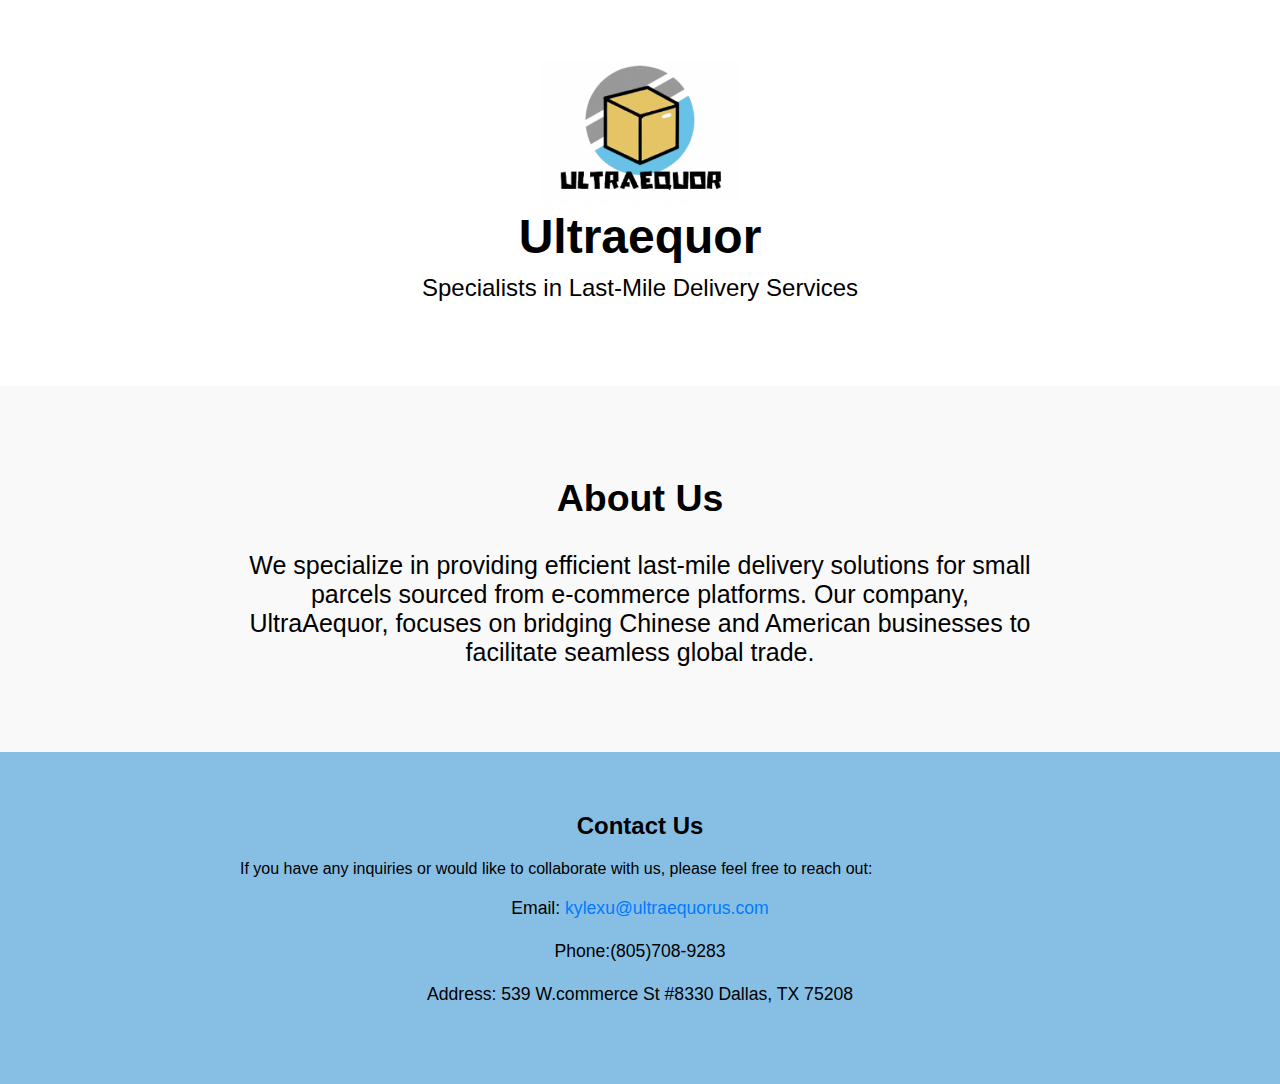
==== index.html @ 90e75376 "Add files via upload" ====
<!DOCTYPE html>
<html lang="en">
<head>
    <meta charset="UTF-8">
    <meta name="viewport" content="width=device-width, initial-scale=1.0">
    <title>Company Introduction</title>
    <link rel="stylesheet" href="ultra.css">
</head>
<body>
    <header>
        <div class="container">
            <img src = "logo.png">
            <h1>Ultraequor</h1>
            <p class="subtitle">Specialists in Last-Mile Delivery Services</p>
        </div>
    </header>
    
    <section class="main-content">
        <div class="container">
            <h2>About Us</h2>
            <p>We specialize in providing efficient last-mile delivery solutions for small parcels sourced from e-commerce platforms. Our company, UltraAequor, focuses on bridging Chinese and American businesses to facilitate seamless global trade.</p>
        </div>
    </section>

    <section class="contact">
        <div class="container">
            <h2>Contact Us</h2>
            <p>If you have any inquiries or would like to collaborate with us, please feel free to reach out:</p>
            <ul>
                <li>Email: <a href="kylexu@ultraequorus.com">kylexu@ultraequorus.com</a></li>
                <li>Phone:(805)708-9283</li>
                <li>Address: 539 W.commerce St #8330 Dallas, TX 75208</li>
            </ul>
        </div>
    </section>

</body>
</html>
---- ultra.css ----
body {
    font-family: 'Arial', sans-serif;
    margin: 0;
    padding: 0;
    background-color: #f9f9f9;
}

.container {
    max-width: 800px;
    margin: 0 auto;
    padding: 20px;
}
.container img{
    width: 200px;
}
header {
    background-color: #ffffff;
    color: #000000;
    padding: 40px 0;
    text-align: center;
}

header h1 {
    margin: 0;
    font-size: 3em;
}

.subtitle {
    font-size: 1.5em;
    margin-top: 10px;
}

.main-content {
    padding: 40px 0;
    text-align: center;
    font-size: 25px;
}

.contact {
    background-color: #87bfe4;
    padding: 40px 0;
}

.contact h2 {
    margin-top: 0;
    text-align: center;
}

ul {
    list-style-type: none;
    padding: 0;
    text-align: center;
}

ul li {
    margin-bottom: 15px;
    font-size: 1.1em;
    line-height: 1.6;
}

ul li a {
    color: #007bff;
    text-decoration: none;
    transition: color 0.3s ease;
}

ul li a:hover {
    color: #0056b3;
}
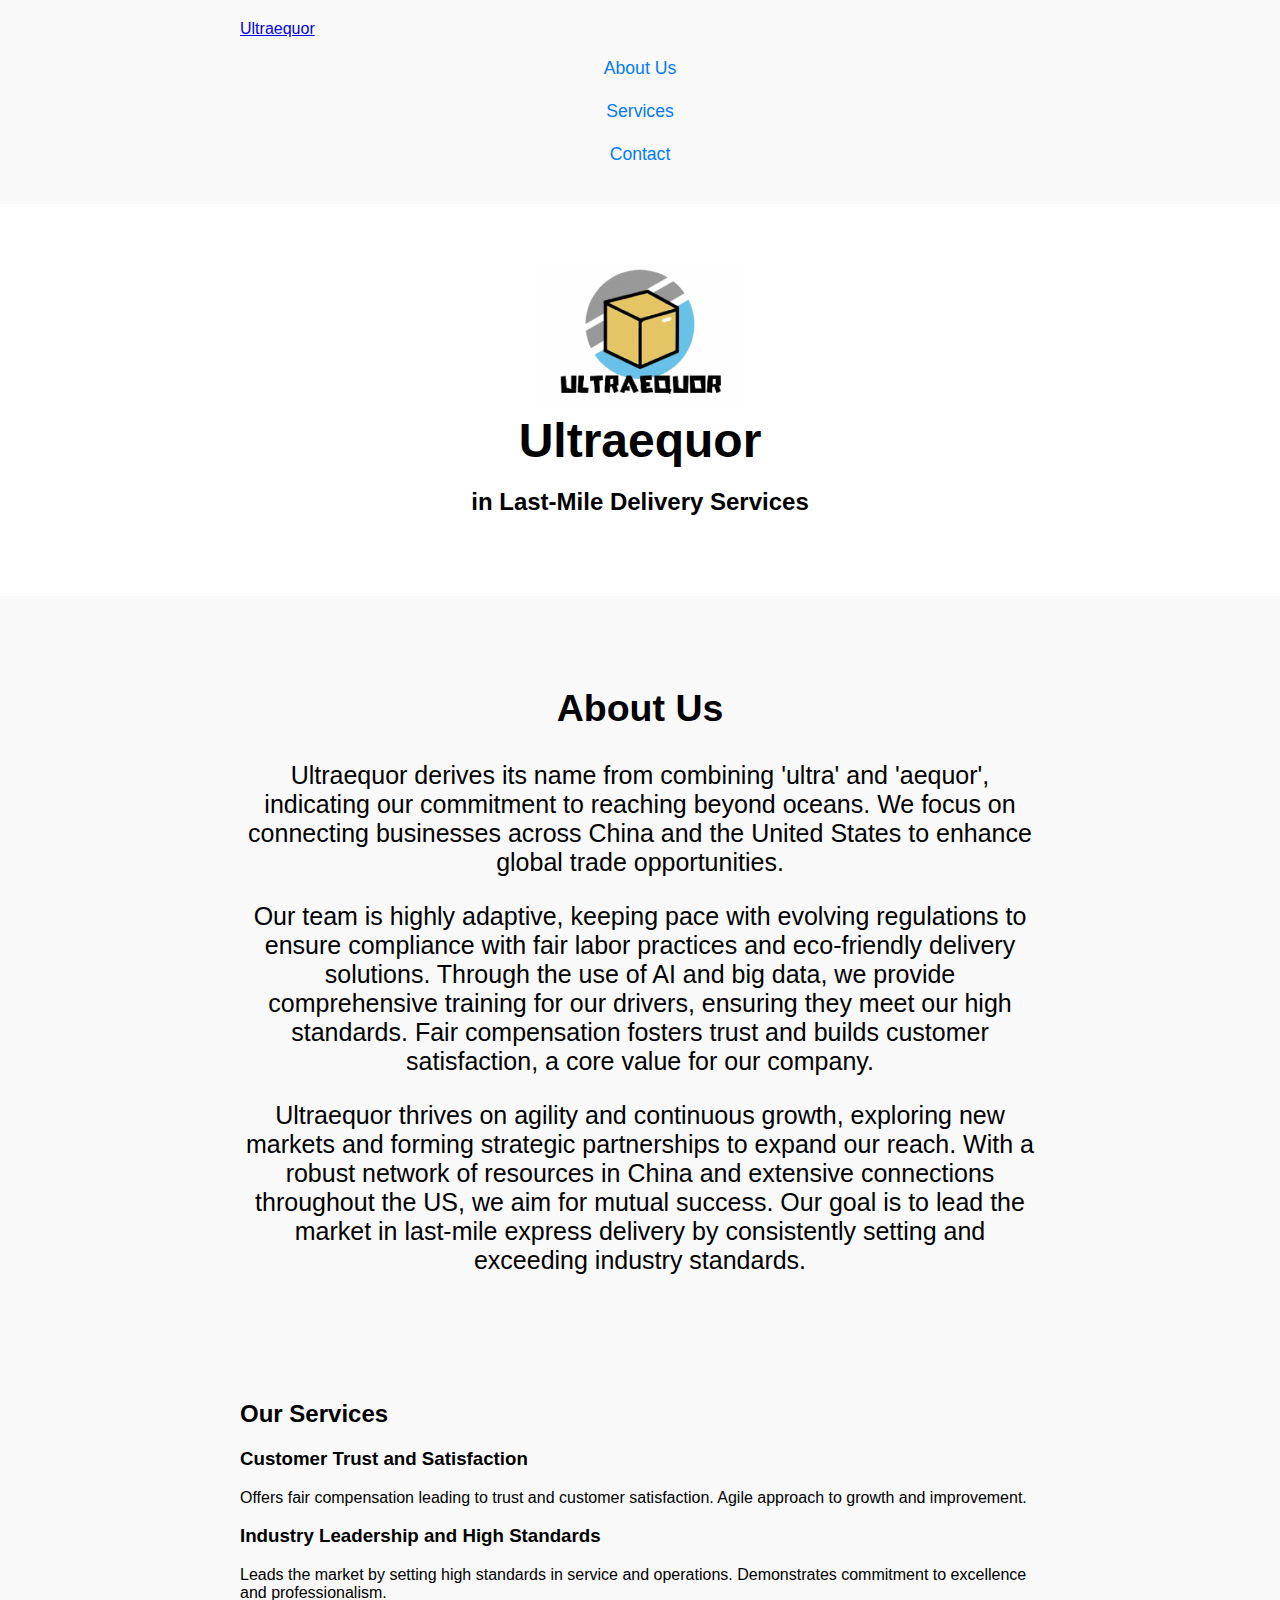
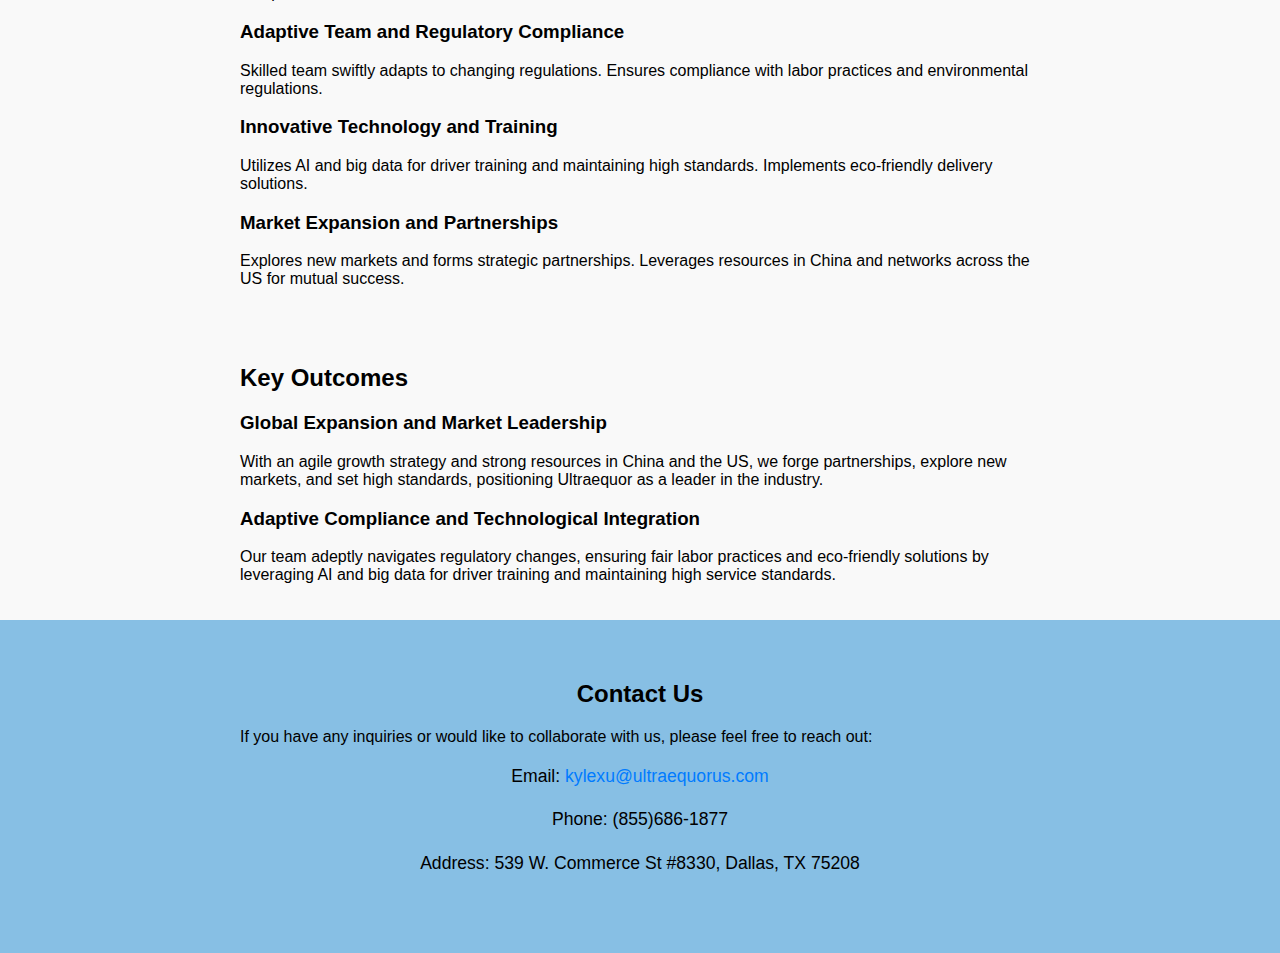
==== commit 6db8b808: "Update index.html" ====
--- a/index.html
+++ b/index.html
@@ -3,33 +3,108 @@
 <head>
     <meta charset="UTF-8">
     <meta name="viewport" content="width=device-width, initial-scale=1.0">
-    <title>Company Introduction</title>
+    <title>Ultraequor - Specialists in Last-Mile Delivery</title>
     <link rel="stylesheet" href="ultra.css">
 </head>
 <body>
+    <nav class="navbar">
+        <div class="container">
+            <a href="#" class="navbar-logo">Ultraequor</a>
+            <ul class="navbar-menu">
+                <li><a href="#about">About Us</a></li>
+                <li><a href="#services">Services</a></li>
+                <li><a href="#contact">Contact</a></li>
+            </ul>
+        </div>
+    </nav>
+
     <header>
-        <div class="container">
-            <img src = "logo.png">
-            <h1>Ultraequor</h1>
-            <p class="subtitle">Specialists in Last-Mile Delivery Services</p>
+        <div class="container header-layout">
+            <!-- Logo positioned to the left -->
+            <div class="logo-container">
+                <img src="logo.png" alt="Ultraequor Logo">
+            </div>
+    
+            <!-- Company name and subtitle to the right of the logo -->
+            <div class="text-container">
+                <h1>Ultraequor</h1>
+                <h2>in Last-Mile Delivery Services</h2>
+            </div>
         </div>
     </header>
     
-    <section class="main-content">
+    <section class="main-content" id="about">
         <div class="container">
             <h2>About Us</h2>
-            <p>We specialize in providing efficient last-mile delivery solutions for small parcels sourced from e-commerce platforms. Our company, UltraAequor, focuses on bridging Chinese and American businesses to facilitate seamless global trade.</p>
+            <p>Ultraequor derives its name from combining <span class="highlight">'ultra'</span> and <span class="highlight">'aequor'</span>, indicating our commitment to reaching beyond oceans. We focus on connecting businesses across China and the United States to enhance global trade opportunities.</p>
+            <p>Our team is highly adaptive, keeping pace with evolving regulations to ensure compliance with fair labor practices and eco-friendly delivery solutions. Through the use of AI and big data, we provide comprehensive training for our drivers, ensuring they meet our high standards. Fair compensation fosters trust and builds customer satisfaction, a core value for our company.</p>
+            <p>Ultraequor thrives on agility and continuous growth, exploring new markets and forming strategic partnerships to expand our reach. With a robust network of resources in China and extensive connections throughout the US, we aim for mutual success. Our goal is to lead the market in last-mile express delivery by consistently setting and exceeding industry standards.</p>
+        </div>
+    </section>
+    
+    
+    <section class="services" id="services">
+        <div class="container">
+            <h2>Our Services</h2>
+            <div class="cards">
+                <!-- Card 1: Customer Trust and Satisfaction -->
+                <div class="card">
+                    <h3>Customer Trust and Satisfaction</h3>
+                    <p>Offers fair compensation leading to trust and customer satisfaction. Agile approach to growth and improvement.</p>
+                </div>
+                
+                <!-- Card 2: Industry Leadership and High Standards -->
+                <div class="card">
+                    <h3>Industry Leadership and High Standards</h3>
+                    <p>Leads the market by setting high standards in service and operations. Demonstrates commitment to excellence and professionalism.</p>
+                </div>
+                
+                <!-- Card 3: Adaptive Team and Regulatory Compliance -->
+                <div class="card">
+                    <h3>Adaptive Team and Regulatory Compliance</h3>
+                    <p>Skilled team swiftly adapts to changing regulations. Ensures compliance with labor practices and environmental regulations.</p>
+                </div>
+                
+                <!-- Card 4: Innovative Technology and Training -->
+                <div class="card">
+                    <h3>Innovative Technology and Training</h3>
+                    <p>Utilizes AI and big data for driver training and maintaining high standards. Implements eco-friendly delivery solutions.</p>
+                </div>
+                
+                <!-- Card 5: Market Expansion and Partnerships -->
+                <div class="card">
+                    <h3>Market Expansion and Partnerships</h3>
+                    <p>Explores new markets and forms strategic partnerships. Leverages resources in China and networks across the US for mutual success.</p>
+                </div>
+            </div>
+        </div>
+    </section>
+    
+    <section class="outcome-content">
+        <div class="container">
+            <h2>Key Outcomes</h2>
+            <div class="outcome-cards">
+                <div class="card">
+                    <h3>Global Expansion and Market Leadership</h3>
+                    <p>With an agile growth strategy and strong resources in China and the US, we forge partnerships, explore new markets, and set high standards, positioning Ultraequor as a leader in the industry.</p>
+                </div>
+                <div class="card">
+                    <h3>Adaptive Compliance and Technological Integration</h3>
+                    <p>Our team adeptly navigates regulatory changes, ensuring fair labor practices and eco-friendly solutions by leveraging AI and big data for driver training and maintaining high service standards.</p>
+                </div>
+            </div>
         </div>
     </section>
 
-    <section class="contact">
+    
+    <section class="contact" id="contact">
         <div class="container">
             <h2>Contact Us</h2>
             <p>If you have any inquiries or would like to collaborate with us, please feel free to reach out:</p>
             <ul>
-                <li>Email: <a href="kylexu@ultraequorus.com">kylexu@ultraequorus.com</a></li>
-                <li>Phone:(805)708-9283</li>
-                <li>Address: 539 W.commerce St #8330 Dallas, TX 75208</li>
+                <li>Email: <a href="mailto:kylexu@ultraequorus.com">kylexu@ultraequorus.com</a></li>
+                <li>Phone: (855)686-1877</li>
+                <li>Address: 539 W. Commerce St #8330, Dallas, TX 75208</li>
             </ul>
         </div>
     </section>
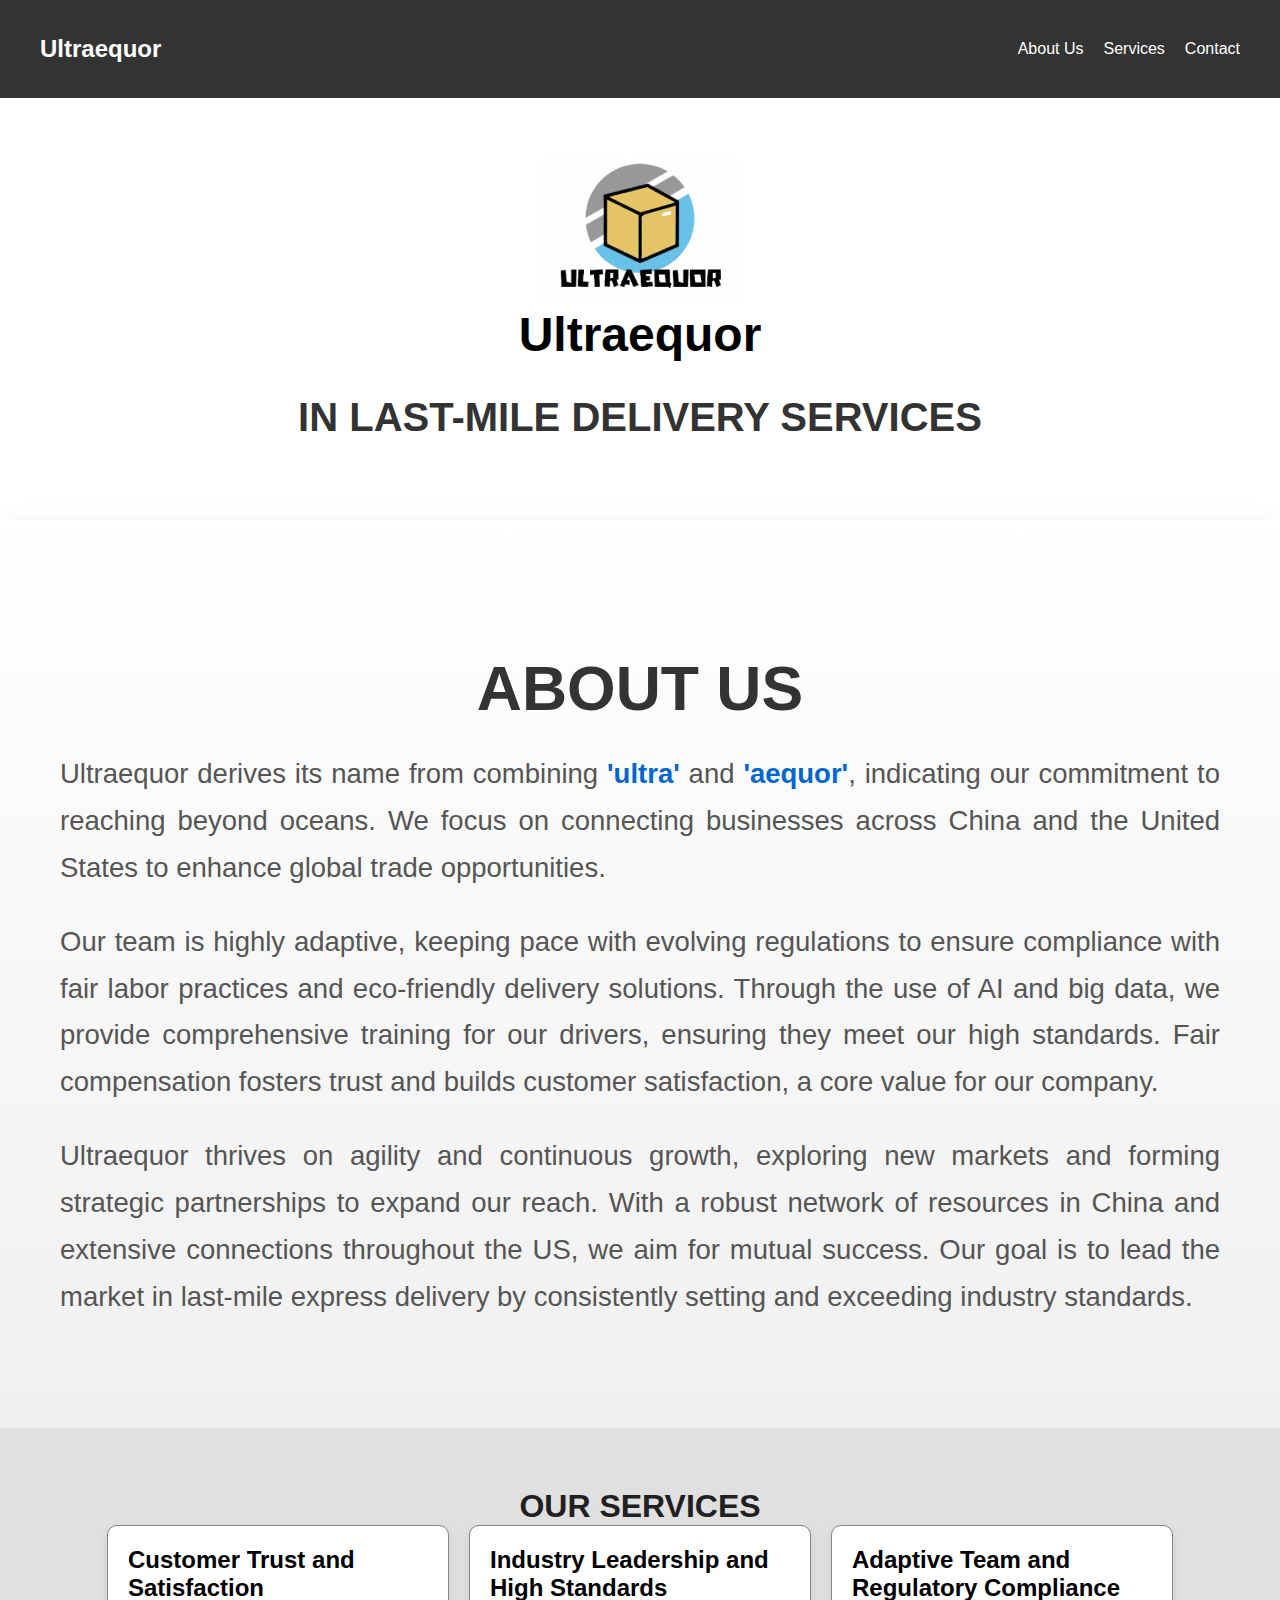
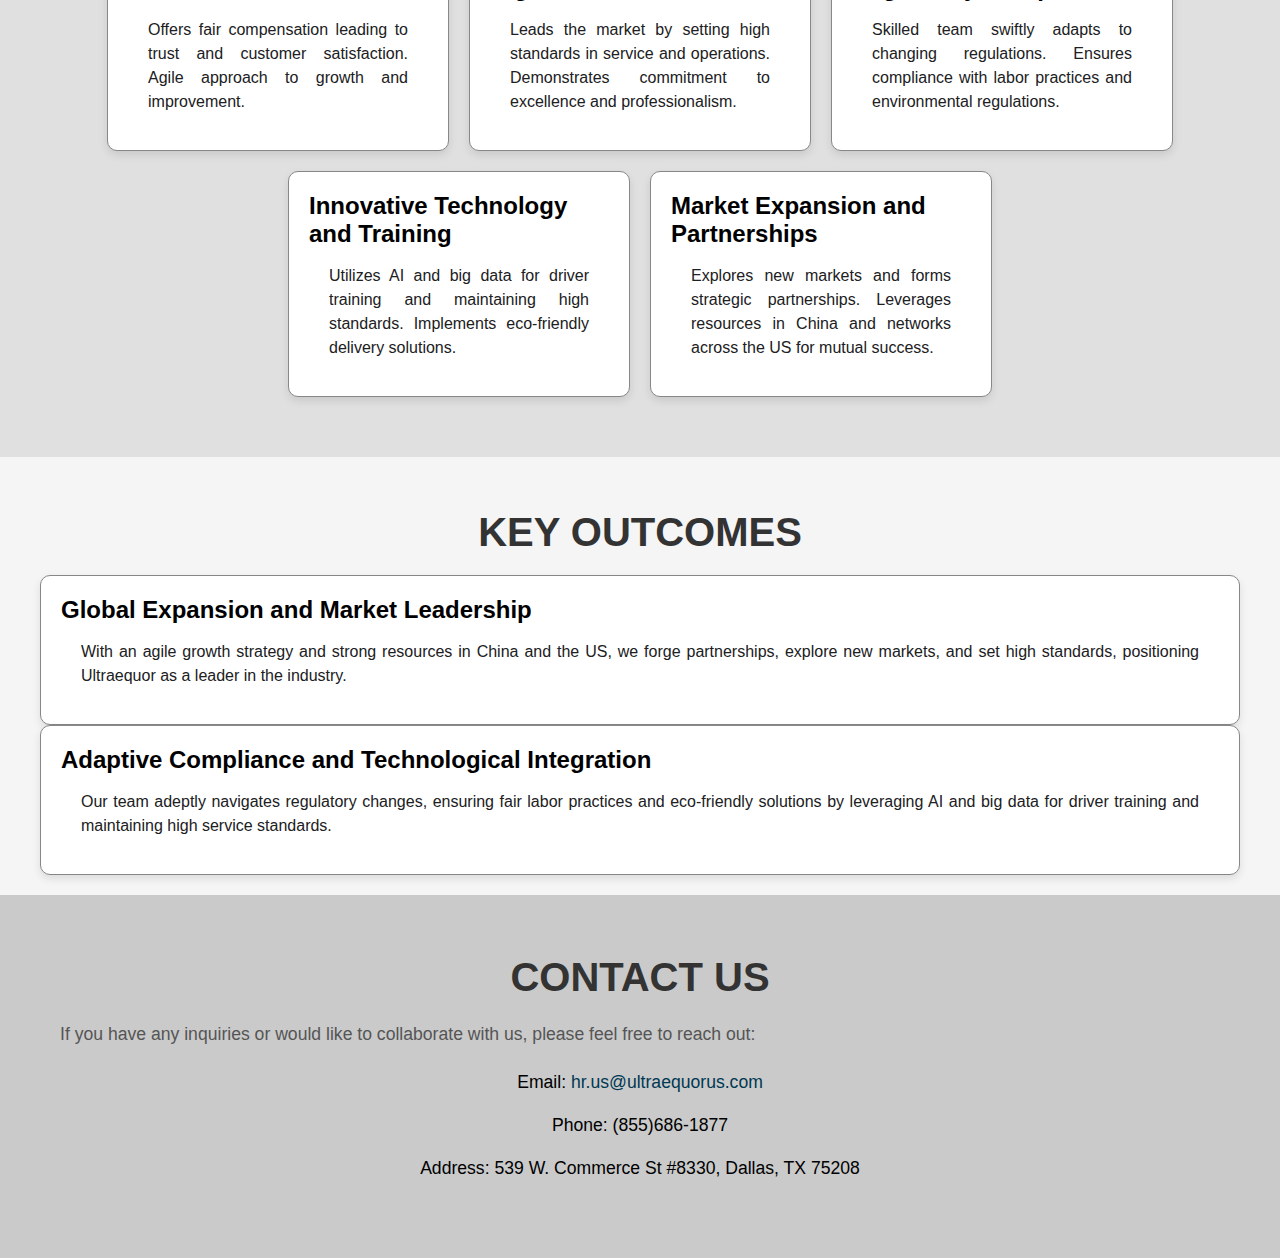
==== commit 995d63d3: "Update index.html" ====
--- a/index.html
+++ b/index.html
@@ -102,7 +102,7 @@
             <h2>Contact Us</h2>
             <p>If you have any inquiries or would like to collaborate with us, please feel free to reach out:</p>
             <ul>
-                <li>Email: <a href="mailto:kylexu@ultraequorus.com">kylexu@ultraequorus.com</a></li>
+                <li>Email: <a href="mailto:kylexu@ultraequorus.com">hr.us@ultraequorus.com</a></li>
                 <li>Phone: (855)686-1877</li>
                 <li>Address: 539 W. Commerce St #8330, Dallas, TX 75208</li>
             </ul>
--- a/ultra.css
+++ b/ultra.css
@@ -1,69 +1,207 @@
+/* Base style for the body */
 body {
     font-family: 'Arial', sans-serif;
+    background-color: #f5f5f5; /* Light background color */
     margin: 0;
     padding: 0;
-    background-color: #f9f9f9;
-}
-
+}
+
+
+/* Navbar styles */
+.navbar {
+    background-color: #333; /* Dark background */
+    padding: 15px; /* Padding for spacing */
+    color: #fff; /* White text color */
+}
+
+.navbar .container {
+    display: flex; /* Flexbox layout */
+    justify-content: space-between; /* Space between elements */
+    align-items: center; /* Align vertically */
+}
+
+.navbar-logo {
+    font-size: 1.5em; /* Large font for logo */
+    font-weight: bold; /* Bold text */
+    color: #fff; /* White text color */
+    text-decoration: none; /* No underline */
+}
+
+.navbar-menu {
+    list-style-type: none; /* No bullet points */
+    display: flex; /* Horizontal layout */
+    margin: 0; /* No margin */
+    padding: 0; /* No padding */
+}
+
+.navbar-menu li {
+    margin-left: 20px; /* Space between menu items */
+}
+
+.navbar-menu a {
+    text-decoration: none; /* No underline */
+    color: #fff; /* White text color */
+    transition: color 0.3s; /* Smooth transition */
+}
+
+.navbar-menu a:hover {
+    color: #f0f0f0; /* Lighter color on hover */
+}
+
+/* Header styles */
+header {
+    background-color: #ffffff; /* White background */
+    color: #000000; /* Black text */
+    padding: 40px 0; /* Padding for spacing */
+    text-align: center; /* Centered text */
+}
+
+header h1 {
+    font-size: 3em; /* Large font size */
+    margin: 0; /* No margin */
+}
+
+.subtitle {
+    font-size: 1.5em; /* Large subtitle */
+    margin-top: 10px; /* Top margin */
+}
+
+/* Container for consistent layout */
 .container {
-    max-width: 800px;
+    max-width: 800px; /* Maximum width */
+    margin: 0 auto; /* Centered */
+    padding: 20px; /* Padding */
+}
+
+.container img {
+    width: 200px; /* Fixed width for images */
+}
+
+/* Main content styles */
+.main-content {
+    padding: 40px 0; /* Padding for spacing */
+    text-align: center; /* Centered text */
+    font-size: 25px; /* Larger font size */
+}
+
+.services {
+    background-color: #e0e0e0; /* Light gray background for contrast */
+    padding: 40px 0; /* Padding top and bottom */
+    text-align: center;
+}
+
+.services h2 {
+    font-size: 2em; /* Larger font for headings */
+    margin: 0;
+    color: #202022; /* Dark gray for text */
+}
+
+/* Card styling for the services section */
+.cards {
+    display: flex;
+    flex-wrap: wrap; /* Allow cards to wrap */
+    justify-content: center; /* Center the cards */
+    gap: 20px; /* Space between cards */
+}
+
+.card {
+    background-color: #ffffff; /* White card background */
+    border: 1px solid #878787; /* Light gray border */
+    border-radius: 10px; /* Rounded corners */
+    box-shadow: 0 4px 8px 0 rgba(0, 0, 0, 0.1); /* Subtle shadow */
+    flex: 0 1 300px; /* Minimum width of 300px, adjustable */
+    padding: 20px; /* Padding within the card */
+    text-align: left; /* Align text to the left */
+    transition: transform 0.3s ease, box-shadow 0.3s ease; /* Smooth transitions */
+}
+
+.card h3 {
+    font-size: 1.5em; /* Larger font for card titles */
+    margin: 0 0 10px 0; /* Space below the heading */
+    color: #000000; /* Teal for card titles */
+}
+
+.card p {
+    font-size: 1em; /* Standard font size for text */
+    line-height: 1.5; /* Increased line height for readability */
+    color: #202022; /* Dark gray for text */
+}
+
+/* Hover effects for interactivity */
+.card:hover {
+    transform: scale(1.05); /* Slightly enlarge on hover */
+    box-shadow: 0 8px 16px 0 rgba(0, 0, 0, 0.2); /* Increase shadow */
+}
+
+/* Service content list styles */
+.service-content ul {
+    list-style-type: disc; /* Disc bullets */
+    padding-left: 40px; /* Indent for list */
+}
+
+/* Contact section styles */
+.contact {
+    background-color: #cacaca; /* Gray background */
+    padding: 40px 0; /* Padding for spacing */
+}
+
+.contact h2 {
+    text-align: center; /* Centered heading */
+    margin-top: 0; /* No top margin */
+}
+
+.contact ul {
+    list-style-type: none; /* No bullet points */
+    padding: 0; /* No padding */
+    text-align: center; /* Centered layout */
+}
+
+.contact ul li {
+    font-size: 1.1em; /* Slightly larger font */
+    line-height: 1.6; /* Line spacing */
+    margin-bottom: 15px; /* Space between list items */
+}
+
+.contact ul li a {
+    color: #003853; /* Darker link color */
+    text-decoration: none; /* No underline */
+    transition: color 0.3s ease; /* Smooth transition */
+}
+
+.contact ul li a:hover {
+    color: #6795ea; /* Lighter color on hover */
+}
+
+/* Container class for consistent layout */
+
+.main-content {
+    padding: 60px 20px; /* Extra padding for breathing room */
+    background: linear-gradient(to bottom, #ffffff, #f0f0f0); /* Gradient background */
+    box-shadow: 0px 10px 30px rgba(0, 0, 0, 0.1); /* Subtle shadow for depth */
+}
+
+.container {
+    max-width: 1200px; /* Increased max-width for modern screens */
     margin: 0 auto;
-    padding: 20px;
-}
-.container img{
-    width: 200px;
-}
-header {
-    background-color: #ffffff;
-    color: #000000;
-    padding: 40px 0;
     text-align: center;
 }
 
-header h1 {
-    margin: 0;
-    font-size: 3em;
-}
-
-.subtitle {
-    font-size: 1.5em;
-    margin-top: 10px;
-}
-
-.main-content {
-    padding: 40px 0;
-    text-align: center;
-    font-size: 25px;
-}
-
-.contact {
-    background-color: #87bfe4;
-    padding: 40px 0;
-}
-
-.contact h2 {
-    margin-top: 0;
-    text-align: center;
-}
-
-ul {
-    list-style-type: none;
-    padding: 0;
-    text-align: center;
-}
-
-ul li {
-    margin-bottom: 15px;
-    font-size: 1.1em;
-    line-height: 1.6;
-}
-
-ul li a {
-    color: #007bff;
-    text-decoration: none;
-    transition: color 0.3s ease;
-}
-
-ul li a:hover {
-    color: #0056b3;
-}
+h2 {
+    font-size: 2.5em; /* Larger font size */
+    color: #333; /* Darker color for headings */
+    text-transform: uppercase; /* Uppercase text for emphasis */
+    margin-bottom: 20px; /* Extra space below heading */
+}
+
+p {
+    font-size: 1.1em; /* Slightly larger font size */
+    line-height: 1.7; /* Increased line height for readability */
+    color: #555; /* A subtle dark shade for text */
+    text-align: justify; /* Justify text for a neat look */
+    padding: 0 20px; /* Extra padding for content spacing */
+}
+
+.highlight {
+    font-weight: bold; /* Bold text for emphasis */
+    color: #0066cc; /* Custom color for highlights */
+}
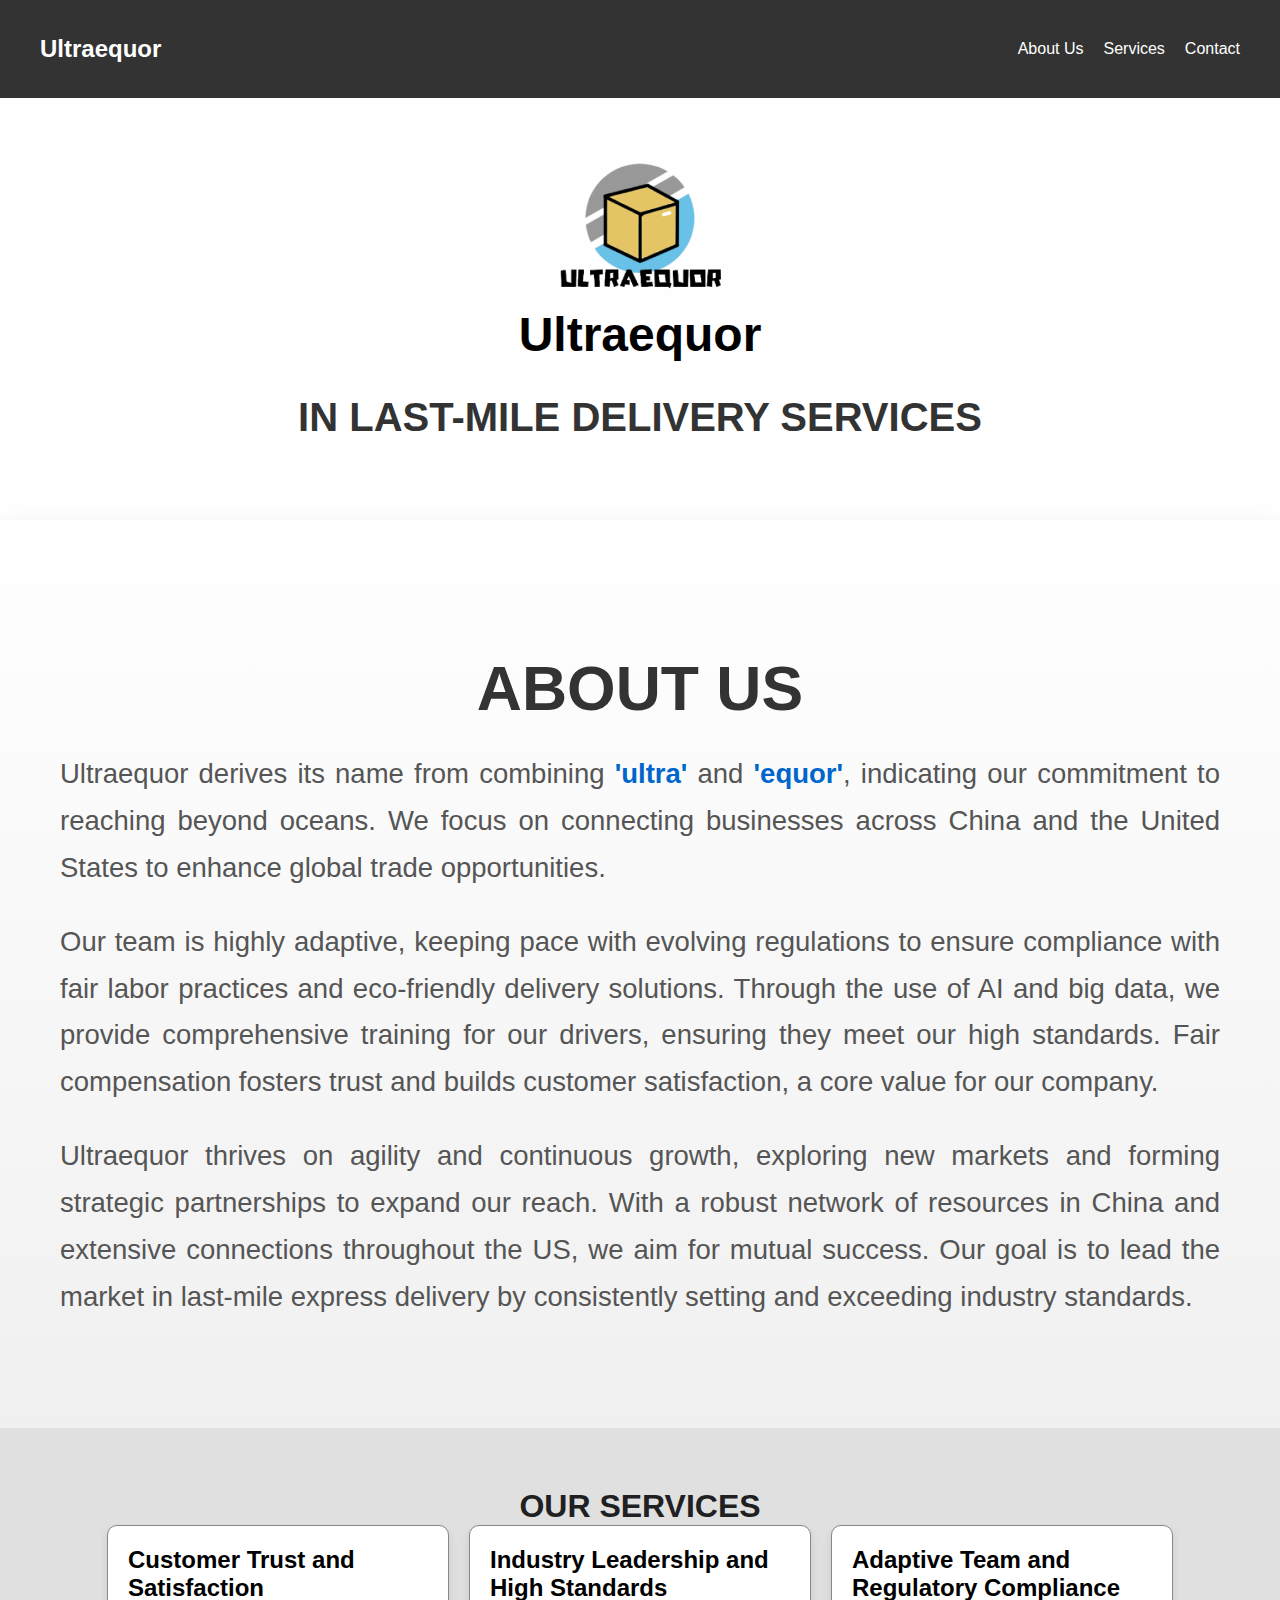
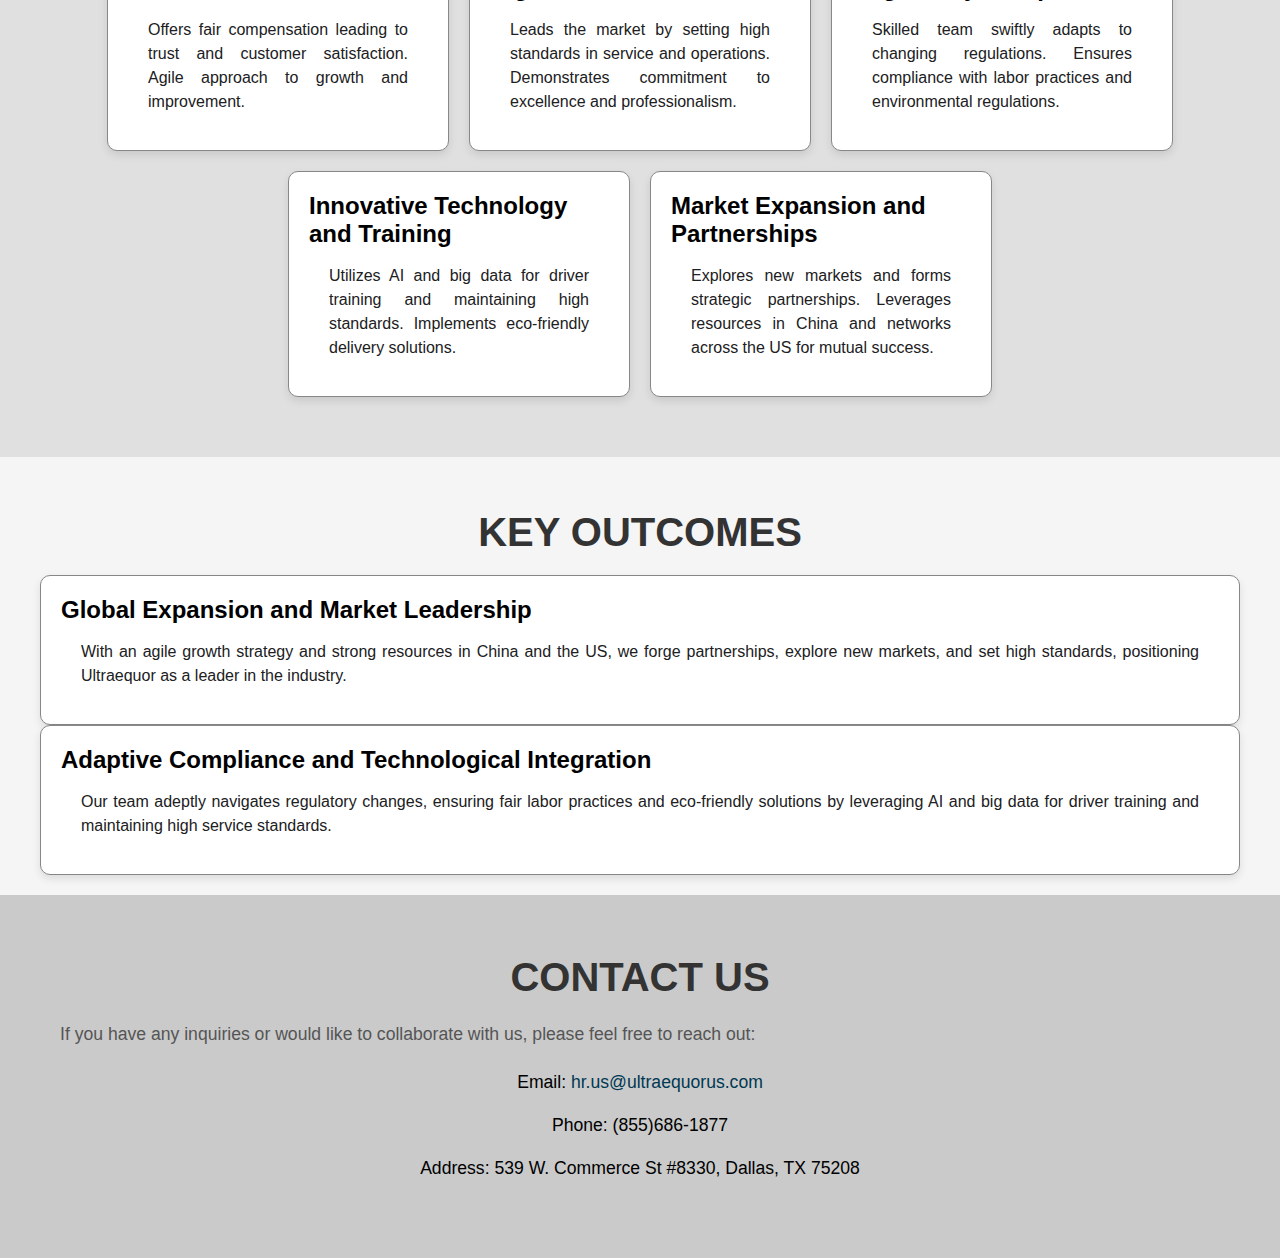
==== commit b99027b2: "Update index.html" ====
--- a/index.html
+++ b/index.html
@@ -36,7 +36,7 @@
     <section class="main-content" id="about">
         <div class="container">
             <h2>About Us</h2>
-            <p>Ultraequor derives its name from combining <span class="highlight">'ultra'</span> and <span class="highlight">'aequor'</span>, indicating our commitment to reaching beyond oceans. We focus on connecting businesses across China and the United States to enhance global trade opportunities.</p>
+            <p>Ultraequor derives its name from combining <span class="highlight">'ultra'</span> and <span class="highlight">'equor'</span>, indicating our commitment to reaching beyond oceans. We focus on connecting businesses across China and the United States to enhance global trade opportunities.</p>
             <p>Our team is highly adaptive, keeping pace with evolving regulations to ensure compliance with fair labor practices and eco-friendly delivery solutions. Through the use of AI and big data, we provide comprehensive training for our drivers, ensuring they meet our high standards. Fair compensation fosters trust and builds customer satisfaction, a core value for our company.</p>
             <p>Ultraequor thrives on agility and continuous growth, exploring new markets and forming strategic partnerships to expand our reach. With a robust network of resources in China and extensive connections throughout the US, we aim for mutual success. Our goal is to lead the market in last-mile express delivery by consistently setting and exceeding industry standards.</p>
         </div>
@@ -102,7 +102,7 @@
             <h2>Contact Us</h2>
             <p>If you have any inquiries or would like to collaborate with us, please feel free to reach out:</p>
             <ul>
-                <li>Email: <a href="mailto:kylexu@ultraequorus.com">hr.us@ultraequorus.com</a></li>
+                <li>Email: <a href="mailto:hr.us@ultraequorus.com">hr.us@ultraequorus.com</a></li>
                 <li>Phone: (855)686-1877</li>
                 <li>Address: 539 W. Commerce St #8330, Dallas, TX 75208</li>
             </ul>
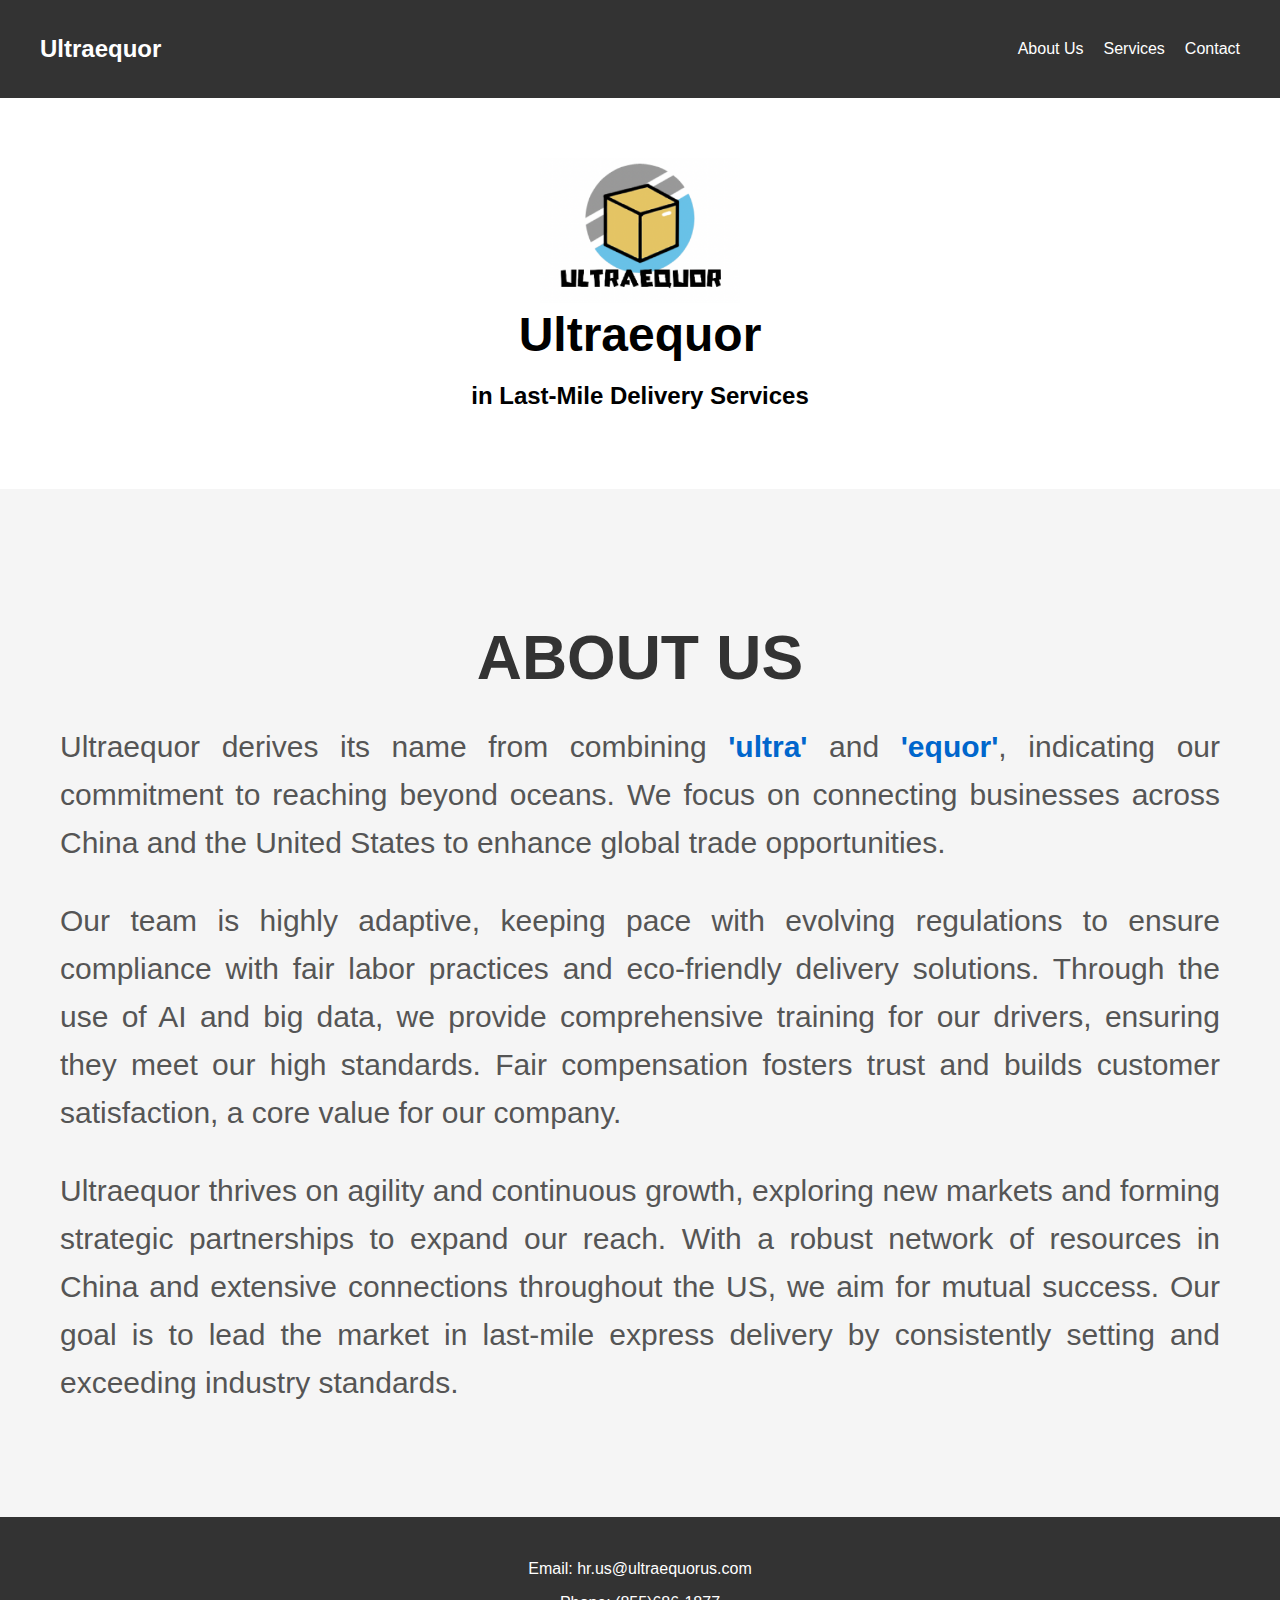
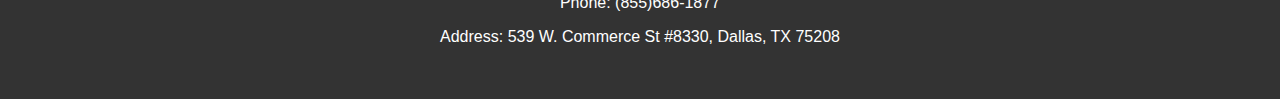
==== commit 36dde02c: "Update index.html" ====
--- a/index.html
+++ b/index.html
@@ -9,11 +9,11 @@
 <body>
     <nav class="navbar">
         <div class="container">
-            <a href="#" class="navbar-logo">Ultraequor</a>
+            <a href="index.html" class="navbar-logo">Ultraequor</a>
             <ul class="navbar-menu">
-                <li><a href="#about">About Us</a></li>
-                <li><a href="#services">Services</a></li>
-                <li><a href="#contact">Contact</a></li>
+                <li><a href="index.html">About Us</a></li>
+                <li><a href="service.html">Services</a></li>
+                <li><a href="contact.html">Contact</a></li>
             </ul>
         </div>
     </nav>
@@ -41,73 +41,20 @@
             <p>Ultraequor thrives on agility and continuous growth, exploring new markets and forming strategic partnerships to expand our reach. With a robust network of resources in China and extensive connections throughout the US, we aim for mutual success. Our goal is to lead the market in last-mile express delivery by consistently setting and exceeding industry standards.</p>
         </div>
     </section>
-    
-    
-    <section class="services" id="services">
-        <div class="container">
-            <h2>Our Services</h2>
-            <div class="cards">
-                <!-- Card 1: Customer Trust and Satisfaction -->
-                <div class="card">
-                    <h3>Customer Trust and Satisfaction</h3>
-                    <p>Offers fair compensation leading to trust and customer satisfaction. Agile approach to growth and improvement.</p>
-                </div>
-                
-                <!-- Card 2: Industry Leadership and High Standards -->
-                <div class="card">
-                    <h3>Industry Leadership and High Standards</h3>
-                    <p>Leads the market by setting high standards in service and operations. Demonstrates commitment to excellence and professionalism.</p>
-                </div>
-                
-                <!-- Card 3: Adaptive Team and Regulatory Compliance -->
-                <div class="card">
-                    <h3>Adaptive Team and Regulatory Compliance</h3>
-                    <p>Skilled team swiftly adapts to changing regulations. Ensures compliance with labor practices and environmental regulations.</p>
-                </div>
-                
-                <!-- Card 4: Innovative Technology and Training -->
-                <div class="card">
-                    <h3>Innovative Technology and Training</h3>
-                    <p>Utilizes AI and big data for driver training and maintaining high standards. Implements eco-friendly delivery solutions.</p>
-                </div>
-                
-                <!-- Card 5: Market Expansion and Partnerships -->
-                <div class="card">
-                    <h3>Market Expansion and Partnerships</h3>
-                    <p>Explores new markets and forms strategic partnerships. Leverages resources in China and networks across the US for mutual success.</p>
-                </div>
-            </div>
-        </div>
-    </section>
-    
-    <section class="outcome-content">
-        <div class="container">
-            <h2>Key Outcomes</h2>
-            <div class="outcome-cards">
-                <div class="card">
-                    <h3>Global Expansion and Market Leadership</h3>
-                    <p>With an agile growth strategy and strong resources in China and the US, we forge partnerships, explore new markets, and set high standards, positioning Ultraequor as a leader in the industry.</p>
-                </div>
-                <div class="card">
-                    <h3>Adaptive Compliance and Technological Integration</h3>
-                    <p>Our team adeptly navigates regulatory changes, ensuring fair labor practices and eco-friendly solutions by leveraging AI and big data for driver training and maintaining high service standards.</p>
-                </div>
-            </div>
-        </div>
-    </section>
+
+            
+            <!-- Alternative Contact Information -->
+         <footer class="footer">
+    <div class="container">
+        <ul>
+            <li>Email: <a href="mailto:hr.us@ultraequorus.com">hr.us@ultraequorus.com</a></li>
+            <li>Phone: (855)686-1877</li>
+            <li>Address: 539 W. Commerce St #8330, Dallas, TX 75208</li>
+        </ul>
+    </div>
+</footer>
 
     
-    <section class="contact" id="contact">
-        <div class="container">
-            <h2>Contact Us</h2>
-            <p>If you have any inquiries or would like to collaborate with us, please feel free to reach out:</p>
-            <ul>
-                <li>Email: <a href="mailto:hr.us@ultraequorus.com">hr.us@ultraequorus.com</a></li>
-                <li>Phone: (855)686-1877</li>
-                <li>Address: 539 W. Commerce St #8330, Dallas, TX 75208</li>
-            </ul>
-        </div>
-    </section>
 
 </body>
 </html>
--- a/ultra.css
+++ b/ultra.css
@@ -6,8 +6,7 @@
     padding: 0;
 }
 
-
-/* Navbar styles */
+/* Navbar Styles */
 .navbar {
     background-color: #333; /* Dark background */
     padding: 15px; /* Padding for spacing */
@@ -17,7 +16,7 @@
 .navbar .container {
     display: flex; /* Flexbox layout */
     justify-content: space-between; /* Space between elements */
-    align-items: center; /* Align vertically */
+    align-items: center; /* Vertical alignment */
 }
 
 .navbar-logo {
@@ -41,167 +40,340 @@
 .navbar-menu a {
     text-decoration: none; /* No underline */
     color: #fff; /* White text color */
-    transition: color 0.3s; /* Smooth transition */
+    transition: color 0.3s; /* Smooth transition on hover */
 }
 
 .navbar-menu a:hover {
     color: #f0f0f0; /* Lighter color on hover */
 }
 
-/* Header styles */
+/* Header Styles */
+/* Header Styles */
 header {
-    background-color: #ffffff; /* White background */
-    color: #000000; /* Black text */
+    background-color: #fff; /* White background */
     padding: 40px 0; /* Padding for spacing */
+}
+
+.header-layout {
+    display: flex; /* Flexbox layout */
+    flex-direction: column; /* Align vertically */
+    justify-content: center; /* Center vertically */
+    align-items: center; /* Center horizontally */
+}
+
+/* Header Text */
+header h1 {
+    font-size: 3em; /* Large font for company name */
+    margin: 0; /* No margin */
     text-align: center; /* Centered text */
 }
 
-header h1 {
-    font-size: 3em; /* Large font size */
-    margin: 0; /* No margin */
-}
-
-.subtitle {
-    font-size: 1.5em; /* Large subtitle */
+header .subtitle {
+    font-size: 1.5em; /* Subtitle font size */
     margin-top: 10px; /* Top margin */
-}
-
-/* Container for consistent layout */
+    text-align: center; /* Centered text */
+}
+
+/* Container for Consistent Layout */
 .container {
-    max-width: 800px; /* Maximum width */
-    margin: 0 auto; /* Centered */
-    padding: 20px; /* Padding */
-}
-
+    max-width: 1200px; /* Maximum width */
+    margin: 0 auto; /* Centered horizontally */
+    padding: 20px; /* Padding for consistent layout */
+    text-align: center; /* Center text within the container */
+}
+
+.service {
+    max-width: 800px; /* Smaller maximum width */
+    margin: 0 auto; /* Centered horizontally */
+    padding: 20px; /* Padding for consistent layout */
+}
+
+/* Image Alignment */
 .container img {
-    width: 200px; /* Fixed width for images */
-}
-
-/* Main content styles */
+    width: 200px; /* Fixed image width */
+    margin: 0 auto; /* Centered horizontally */
+}
+
+/* Main Content Styles */
 .main-content {
-    padding: 40px 0; /* Padding for spacing */
+    background-color: #f5f5f5; /* Light background */
+    padding: 60px 20px; /* Padding for breathing room */
     text-align: center; /* Centered text */
     font-size: 25px; /* Larger font size */
 }
 
+/* Heading Styles */
+.main-content h2 {
+    font-size: 2.5em; /* Large font for heading */
+    color: #333; /* Dark gray color */
+    text-transform: uppercase; /* Uppercase text for emphasis */
+    margin-bottom: 20px; /* Space below the heading */
+    text-align: center; /* Centered heading */
+}
+
+/* Paragraph Styles */
+.main-content p {
+    font-size: 1.2em; /* Larger font size */
+    line-height: 1.6; /* Comfortable line spacing */
+    color: #555; /* Medium gray for text */
+    text-align: justify; /* Justified text alignment */
+    padding: 0 20px; /* Horizontal padding */
+}
+
+
+/* Highlight Style */
+.highlight {
+    font-weight: bold; /* Bold for emphasis */
+    color: #0066cc; /* Custom blue for highlight */
+}
+
+/* Responsive Design for Smaller Screens */
+@media (max-width: 768px) {
+    .main-content {
+        padding: 40px 10px; /* Reduced padding for smaller screens */
+    }
+
+    .main-content h2 {
+        font-size: 2em; /* Smaller font size for smaller screens */
+    }
+
+    .main-content p {
+        font-size: 1.1em; /* Slightly smaller font */
+    }
+}
+
+/* Services Section */
 .services {
-    background-color: #e0e0e0; /* Light gray background for contrast */
-    padding: 40px 0; /* Padding top and bottom */
-    text-align: center;
+    background-color: #e0e0e0; /* Light gray background */
+    padding: 40px 20px; /* Padding around the section */
+    text-align: center; /* Centered text */
 }
 
 .services h2 {
-    font-size: 2em; /* Larger font for headings */
-    margin: 0;
-    color: #202022; /* Dark gray for text */
-}
-
-/* Card styling for the services section */
+    font-size: 2em; /* Larger heading font size */
+    color: #202022; /* Dark gray text */
+    padding-bottom: 20px; /* Space below heading */
+}
+
+/* Card Styles for Services */
 .cards {
-    display: flex;
-    flex-wrap: wrap; /* Allow cards to wrap */
-    justify-content: center; /* Center the cards */
+    display: flex; /* Flexbox layout */
+    flex-wrap: wrap; /* Allow wrapping */
+    justify-content: center; /* Center cards */
     gap: 20px; /* Space between cards */
 }
 
 .card {
-    background-color: #ffffff; /* White card background */
-    border: 1px solid #878787; /* Light gray border */
+    background-color: #fff; /* White card background */
+    border: 1px solid #ccc; /* Light gray border */
     border-radius: 10px; /* Rounded corners */
     box-shadow: 0 4px 8px 0 rgba(0, 0, 0, 0.1); /* Subtle shadow */
-    flex: 0 1 300px; /* Minimum width of 300px, adjustable */
-    padding: 20px; /* Padding within the card */
-    text-align: left; /* Align text to the left */
-    transition: transform 0.3s ease, box-shadow 0.3s ease; /* Smooth transitions */
+    flex: 0 1 300px; /* Minimum width, adaptable */
+    padding: 20px; /* Padding inside the card */
+    transition: transform 0.3s, box-shadow 0.3s; /* Smooth transitions */
 }
 
 .card h3 {
     font-size: 1.5em; /* Larger font for card titles */
-    margin: 0 0 10px 0; /* Space below the heading */
-    color: #000000; /* Teal for card titles */
+    color: #333; /* Dark gray for heading */
+    margin-bottom: 10px; /* Space between title and content */
 }
 
 .card p {
-    font-size: 1em; /* Standard font size for text */
-    line-height: 1.5; /* Increased line height for readability */
-    color: #202022; /* Dark gray for text */
-}
-
-/* Hover effects for interactivity */
+    font-size: 1em; /* Standard font size */
+    line-height: 1.5; /* Comfortable line spacing */
+    color: #555; /* Medium gray text */
+    margin: 0; /* No extra margin */
+}
+
+/* Hover Effects for Cards */
 .card:hover {
-    transform: scale(1.05); /* Slightly enlarge on hover */
-    box-shadow: 0 8px 16px 0 rgba(0, 0, 0, 0.2); /* Increase shadow */
-}
-
-/* Service content list styles */
-.service-content ul {
-    list-style-type: disc; /* Disc bullets */
-    padding-left: 40px; /* Indent for list */
-}
-
-/* Contact section styles */
-.contact {
-    background-color: #cacaca; /* Gray background */
-    padding: 40px 0; /* Padding for spacing */
-}
-
-.contact h2 {
-    text-align: center; /* Centered heading */
-    margin-top: 0; /* No top margin */
-}
-
-.contact ul {
+    transform: scale(1.05); /* Slight scaling on hover */
+    box-shadow: 0 8px 16px 0 rgba(0, 0, 0, 0.2); /* Stronger shadow on hover */
+}
+
+/* Responsive Design for Smaller Screens */
+@media (max-width: 768px) {
+    .cards {
+        flex-direction: column; /* Stack cards vertically */
+        align-items: center; /* Centered alignment */
+    }
+
+    .card {
+        width: 100%; /* Full width on smaller screens */
+    }
+}
+
+/* Contact Section Styles */
+/* Form Container */
+.form-container {
+    background-color: #f7f7f7; /* Light background for contrast */
+    border: 1px solid #e0e0e0; /* Soft gray border */
+    border-radius: 12px; /* Rounded corners */
+    box-shadow: 0px 10px 20px rgba(0, 0, 0, 0.1); /* Subtle shadow for depth */
+    padding: 30px; /* Generous padding */
+    margin: 30px auto; /* Center the form */
+    max-width: 600px; /* Maximum width for form */
+}
+
+/* Form Group Styles */
+.form-group {
+    margin-bottom: 20px; /* Space between form groups */
+    text-align: left; /* Align labels to the left */
+}
+
+/* Label Styles */
+.form-group label {
+    font-weight: bold; /* Bold label text */
+    color: #444; /* Dark gray color */
+    font-size: 1.1em; /* Slightly larger font for visibility */
+}
+
+/* Input and Textarea Styles */
+.form-group input,
+.form-group textarea {
+    width: 100%; /* Full width for consistent layout */
+    padding: 12px; /* Comfortable padding */
+    border: 1px solid #ccc; /* Light gray border */
+    border-radius: 6px; /* Rounded corners for smooth aesthetics */
+    background-color: #fff; /* White background */
+    transition: all 0.3s ease-in-out; /* Smooth transitions */
+}
+
+.form-group input:focus,
+.form-group textarea:focus {
+    border-color: #4a90e2; /* Blue border on focus */
+    background-color: #f0f8ff; /* Light background on focus */
+    outline: none; /* Remove default outline */
+}
+
+/* Button Styles */
+.button {
+    background-color: #4a90e2; /* Blue button background */
+    color: #fff; /* White text */
+    border: none; /* No border */
+    padding: 12px 24px; /* Larger padding */
+    border-radius: 8px; /* Rounded corners */
+    transition: background-color 0.3s ease-in-out; /* Smooth transition */
+    font-size: 1.1em; /* Slightly larger font */
+    cursor: pointer; /* Pointer cursor for interactivity */
+}
+
+.button:hover {
+    background-color: #357ab7; /* Darker shade on hover */
+}
+
+/* Contact Information List Styles */
+.contact-info {
     list-style-type: none; /* No bullet points */
     padding: 0; /* No padding */
-    text-align: center; /* Centered layout */
-}
-
-.contact ul li {
+    margin: 0; /* No margin */
+    text-align: center; /* Centered content */
+}
+
+.contact-info li {
     font-size: 1.1em; /* Slightly larger font */
-    line-height: 1.6; /* Line spacing */
-    margin-bottom: 15px; /* Space between list items */
-}
-
-.contact ul li a {
-    color: #003853; /* Darker link color */
+    line-height: 1.6; /* Increased line spacing */
+    margin-bottom: 10px; /* Space between list items */
+    color: #333; /* Dark gray color */
+}
+
+/* Contact Links */
+.contact-info li a {
+    color: #4a90e2; /* Blue link color */
+    text-decoration: none; /* No underline */
+    transition: color 0.3s ease-in-out; /* Smooth transition */
+}
+
+.contact-info li a:hover {
+    color: #357ab7; /* Darker blue on hover */
+}
+
+/* Responsive Design for Smaller Screens */
+@media (max-width: 768px) {
+    .form-container {
+        padding: 20px; /* Adjusted padding for smaller screens */
+    }
+
+    .form-group input,
+    .form-group textarea {
+        padding: 10px; /* Smaller padding for smaller screens */
+    }
+
+    .button {
+        padding: 10px 20px; /* Adjusted padding for smaller screens */
+    }
+
+    .contact-info {
+        font-size: 1em; /* Adjusted font size for smaller screens */
+    }
+}
+
+
+/* Responsive Design for Smaller Screens */
+@media (max-width: 768px) {
+    .contact {
+        padding: 20px; /* Reduced padding for smaller screens */
+    }
+
+    .contact ul li {
+        font-size: 1em; /* Slightly smaller font for smaller screens */
+        margin-bottom: 8px; /* Less space between items */
+    }
+
+    .button {
+        padding: 8px 16px; /* Reduced padding on smaller screens */
+    }
+}
+
+
+/* Footer Styles */
+.footer {
+    background-color: #333; /* Dark background color */
+    color: #fff; /* White text color */
+    padding: 20px; /* Padding around the footer */
+    text-align: center; /* Centered text alignment */
+}
+
+/* Footer Container */
+.footer .container {
+    max-width: 1200px; /* Maximum width for responsive design */
+    margin: 0 auto; /* Centered */
+}
+
+/* Footer List Styling */
+.footer ul {
+    list-style-type: none; /* No bullet points */
+    padding: 0; /* No padding */
+    margin: 0; /* No margin */
+}
+
+/* Footer List Items */
+.footer ul li {
+    margin-bottom: 10px; /* Space between list items */
+    line-height: 1.5; /* Increased line spacing */
+}
+
+/* Footer Links Styling */
+.footer ul li a {
+    color: #fff; /* White color for links */
     text-decoration: none; /* No underline */
     transition: color 0.3s ease; /* Smooth transition */
 }
 
-.contact ul li a:hover {
-    color: #6795ea; /* Lighter color on hover */
-}
-
-/* Container class for consistent layout */
-
-.main-content {
-    padding: 60px 20px; /* Extra padding for breathing room */
-    background: linear-gradient(to bottom, #ffffff, #f0f0f0); /* Gradient background */
-    box-shadow: 0px 10px 30px rgba(0, 0, 0, 0.1); /* Subtle shadow for depth */
-}
-
-.container {
-    max-width: 1200px; /* Increased max-width for modern screens */
-    margin: 0 auto;
-    text-align: center;
-}
-
-h2 {
-    font-size: 2.5em; /* Larger font size */
-    color: #333; /* Darker color for headings */
-    text-transform: uppercase; /* Uppercase text for emphasis */
-    margin-bottom: 20px; /* Extra space below heading */
-}
-
-p {
-    font-size: 1.1em; /* Slightly larger font size */
-    line-height: 1.7; /* Increased line height for readability */
-    color: #555; /* A subtle dark shade for text */
-    text-align: justify; /* Justify text for a neat look */
-    padding: 0 20px; /* Extra padding for content spacing */
-}
-
-.highlight {
-    font-weight: bold; /* Bold text for emphasis */
-    color: #0066cc; /* Custom color for highlights */
-}
+.footer ul li a:hover {
+    color: #0066cc; /* Blue shade on hover */
+}
+
+/* Responsive Design */
+@media (max-width: 768px) {
+    .footer {
+        padding: 15px; /* Reduced padding for smaller screens */
+    }
+
+    .footer ul li {
+        font-size: 0.9em; /* Slightly smaller font for small screens */
+    }
+}
+
+
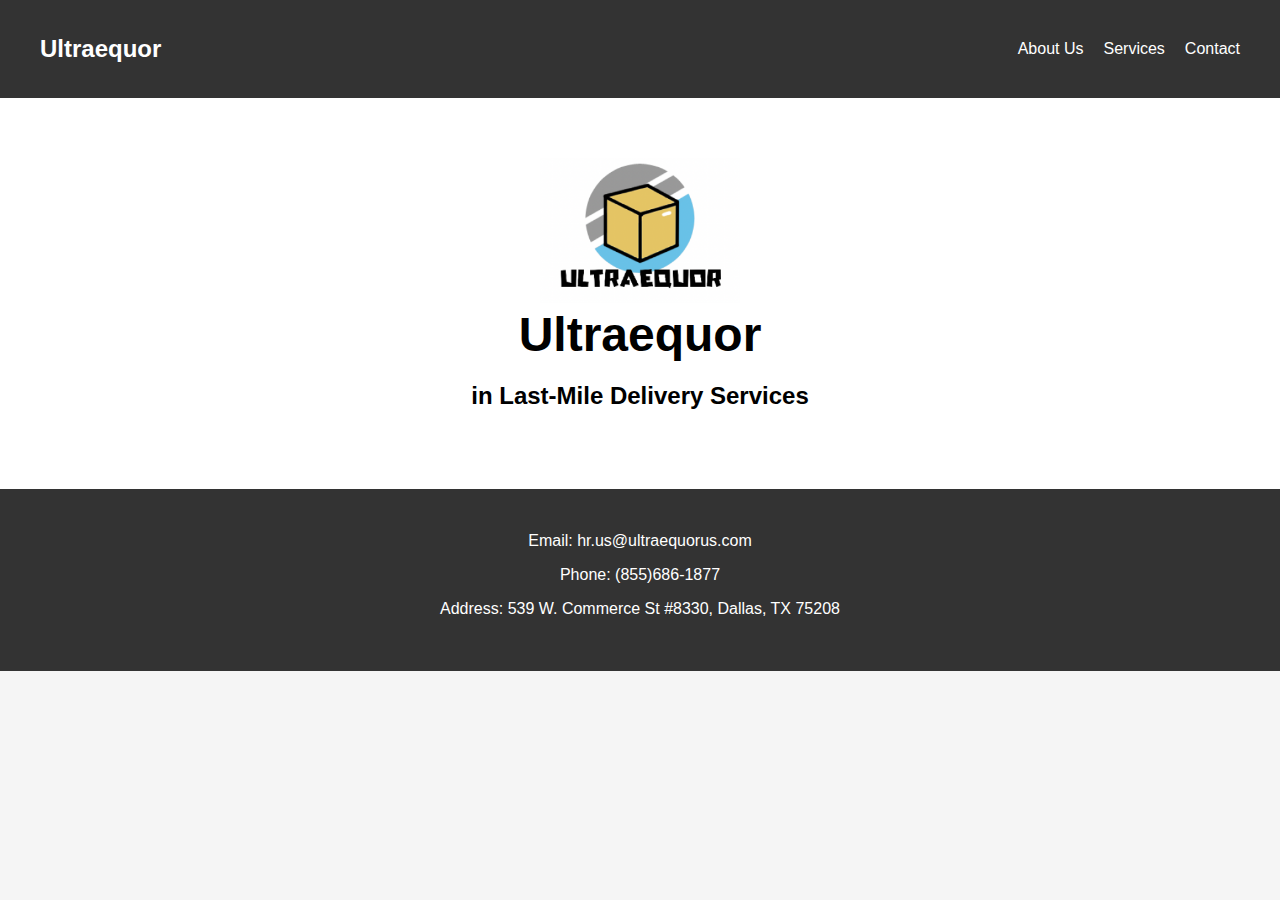
==== commit caf9c63a: "Update index.html" ====
--- a/index.html
+++ b/index.html
@@ -11,7 +11,7 @@
         <div class="container">
             <a href="index.html" class="navbar-logo">Ultraequor</a>
             <ul class="navbar-menu">
-                <li><a href="index.html">About Us</a></li>
+                <li><a href="about.html">About Us</a></li>
                 <li><a href="service.html">Services</a></li>
                 <li><a href="contact.html">Contact</a></li>
             </ul>
@@ -32,16 +32,6 @@
             </div>
         </div>
     </header>
-    
-    <section class="main-content" id="about">
-        <div class="container">
-            <h2>About Us</h2>
-            <p>Ultraequor derives its name from combining <span class="highlight">'ultra'</span> and <span class="highlight">'equor'</span>, indicating our commitment to reaching beyond oceans. We focus on connecting businesses across China and the United States to enhance global trade opportunities.</p>
-            <p>Our team is highly adaptive, keeping pace with evolving regulations to ensure compliance with fair labor practices and eco-friendly delivery solutions. Through the use of AI and big data, we provide comprehensive training for our drivers, ensuring they meet our high standards. Fair compensation fosters trust and builds customer satisfaction, a core value for our company.</p>
-            <p>Ultraequor thrives on agility and continuous growth, exploring new markets and forming strategic partnerships to expand our reach. With a robust network of resources in China and extensive connections throughout the US, we aim for mutual success. Our goal is to lead the market in last-mile express delivery by consistently setting and exceeding industry standards.</p>
-        </div>
-    </section>
-
             
             <!-- Alternative Contact Information -->
          <footer class="footer">
--- a/ultra.css
+++ b/ultra.css
@@ -206,125 +206,75 @@
 
 /* Contact Section Styles */
 /* Form Container */
-.form-container {
-    background-color: #f7f7f7; /* Light background for contrast */
-    border: 1px solid #e0e0e0; /* Soft gray border */
-    border-radius: 12px; /* Rounded corners */
-    box-shadow: 0px 10px 20px rgba(0, 0, 0, 0.1); /* Subtle shadow for depth */
-    padding: 30px; /* Generous padding */
-    margin: 30px auto; /* Center the form */
-    max-width: 600px; /* Maximum width for form */
+.contact-form {
+    background-color: #f7f7f7; /* Light background */
+    border: 1px solid #e5e7eb; /* Soft gray border */
+    border-radius: 6px; /* Rounded corners */
+    box-shadow: 0px 10px 20px rgba(0, 0, 0, 0.1); /* Subtle shadow */
+    padding: 30px; /* Padding */
+    max-width: 40rem; /* Maximum width */
+    margin: 30px auto; /* Centered */
+}
+
+/* Form Group Container */
+.form-group-container {
+    display: grid; /* Grid layout for spacing */
+    gap: 1rem; /* Space between form groups */
 }
 
 /* Form Group Styles */
 .form-group {
+    display: flex; /* Flex layout for column alignment */
+    flex-direction: column;
     margin-bottom: 20px; /* Space between form groups */
-    text-align: left; /* Align labels to the left */
 }
 
 /* Label Styles */
-.form-group label {
+.form-label {
     font-weight: bold; /* Bold label text */
-    color: #444; /* Dark gray color */
-    font-size: 1.1em; /* Slightly larger font for visibility */
+    color: #333; /* Dark gray color */
+    margin-bottom: 0.5rem; /* Space below label */
 }
 
 /* Input and Textarea Styles */
-.form-group input,
-.form-group textarea {
-    width: 100%; /* Full width for consistent layout */
-    padding: 12px; /* Comfortable padding */
-    border: 1px solid #ccc; /* Light gray border */
-    border-radius: 6px; /* Rounded corners for smooth aesthetics */
-    background-color: #fff; /* White background */
-    transition: all 0.3s ease-in-out; /* Smooth transitions */
-}
-
-.form-group input:focus,
-.form-group textarea:focus {
-    border-color: #4a90e2; /* Blue border on focus */
-    background-color: #f0f8ff; /* Light background on focus */
-    outline: none; /* Remove default outline */
-}
-
-/* Button Styles */
-.button {
-    background-color: #4a90e2; /* Blue button background */
+.form-input,
+.form-textarea {
+    padding: 0.5rem; /* Padding */
+    border: 1px solid #e5e7eb; /* Soft gray border */
+    border-radius: 0.375rem; /* Rounded corners */
+    font-size: 0.875rem; /* Font size */
+    line-height: 1.25rem; /* Line height */
+    transition: border-color 0.3s ease; /* Smooth transition */
+}
+
+/* Focus Styles */
+.form-input:focus-visible,
+.form-textarea:focus-visible {
+    outline: 2px solid #2563eb; /* Blue border on focus */
+    outline-offset: 2px;
+}
+
+/* Textarea Styles */
+.form-textarea {
+    min-height: 120px; /* Minimum height */
+}
+
+/* Submit Button Styles */
+.form-submit {
+    background-color: #0066cc; /* Blue background */
     color: #fff; /* White text */
-    border: none; /* No border */
-    padding: 12px 24px; /* Larger padding */
-    border-radius: 8px; /* Rounded corners */
-    transition: background-color 0.3s ease-in-out; /* Smooth transition */
-    font-size: 1.1em; /* Slightly larger font */
+    padding: 13px 5px; /* Padding */
+    border-radius: 0.375rem; /* Rounded corners */
+    transition: background-color 0.3s ease; /* Smooth transition */
     cursor: pointer; /* Pointer cursor for interactivity */
-}
-
-.button:hover {
-    background-color: #357ab7; /* Darker shade on hover */
-}
-
-/* Contact Information List Styles */
-.contact-info {
-    list-style-type: none; /* No bullet points */
-    padding: 0; /* No padding */
-    margin: 0; /* No margin */
-    text-align: center; /* Centered content */
-}
-
-.contact-info li {
-    font-size: 1.1em; /* Slightly larger font */
-    line-height: 1.6; /* Increased line spacing */
-    margin-bottom: 10px; /* Space between list items */
-    color: #333; /* Dark gray color */
-}
-
-/* Contact Links */
-.contact-info li a {
-    color: #4a90e2; /* Blue link color */
-    text-decoration: none; /* No underline */
-    transition: color 0.3s ease-in-out; /* Smooth transition */
-}
-
-.contact-info li a:hover {
-    color: #357ab7; /* Darker blue on hover */
-}
-
-/* Responsive Design for Smaller Screens */
-@media (max-width: 768px) {
-    .form-container {
-        padding: 20px; /* Adjusted padding for smaller screens */
-    }
-
-    .form-group input,
-    .form-group textarea {
-        padding: 10px; /* Smaller padding for smaller screens */
-    }
-
-    .button {
-        padding: 10px 20px; /* Adjusted padding for smaller screens */
-    }
-
-    .contact-info {
-        font-size: 1em; /* Adjusted font size for smaller screens */
-    }
-}
-
-
-/* Responsive Design for Smaller Screens */
-@media (max-width: 768px) {
-    .contact {
-        padding: 20px; /* Reduced padding for smaller screens */
-    }
-
-    .contact ul li {
-        font-size: 1em; /* Slightly smaller font for smaller screens */
-        margin-bottom: 8px; /* Less space between items */
-    }
-
-    .button {
-        padding: 8px 16px; /* Reduced padding on smaller screens */
-    }
-}
+    width: 100%; /* Full width */
+}
+
+/* Hover Effect */
+.form-submit:hover {
+    background-color: #1d20a5; /* Darker blue on hover */
+}
+
 
 
 /* Footer Styles */
